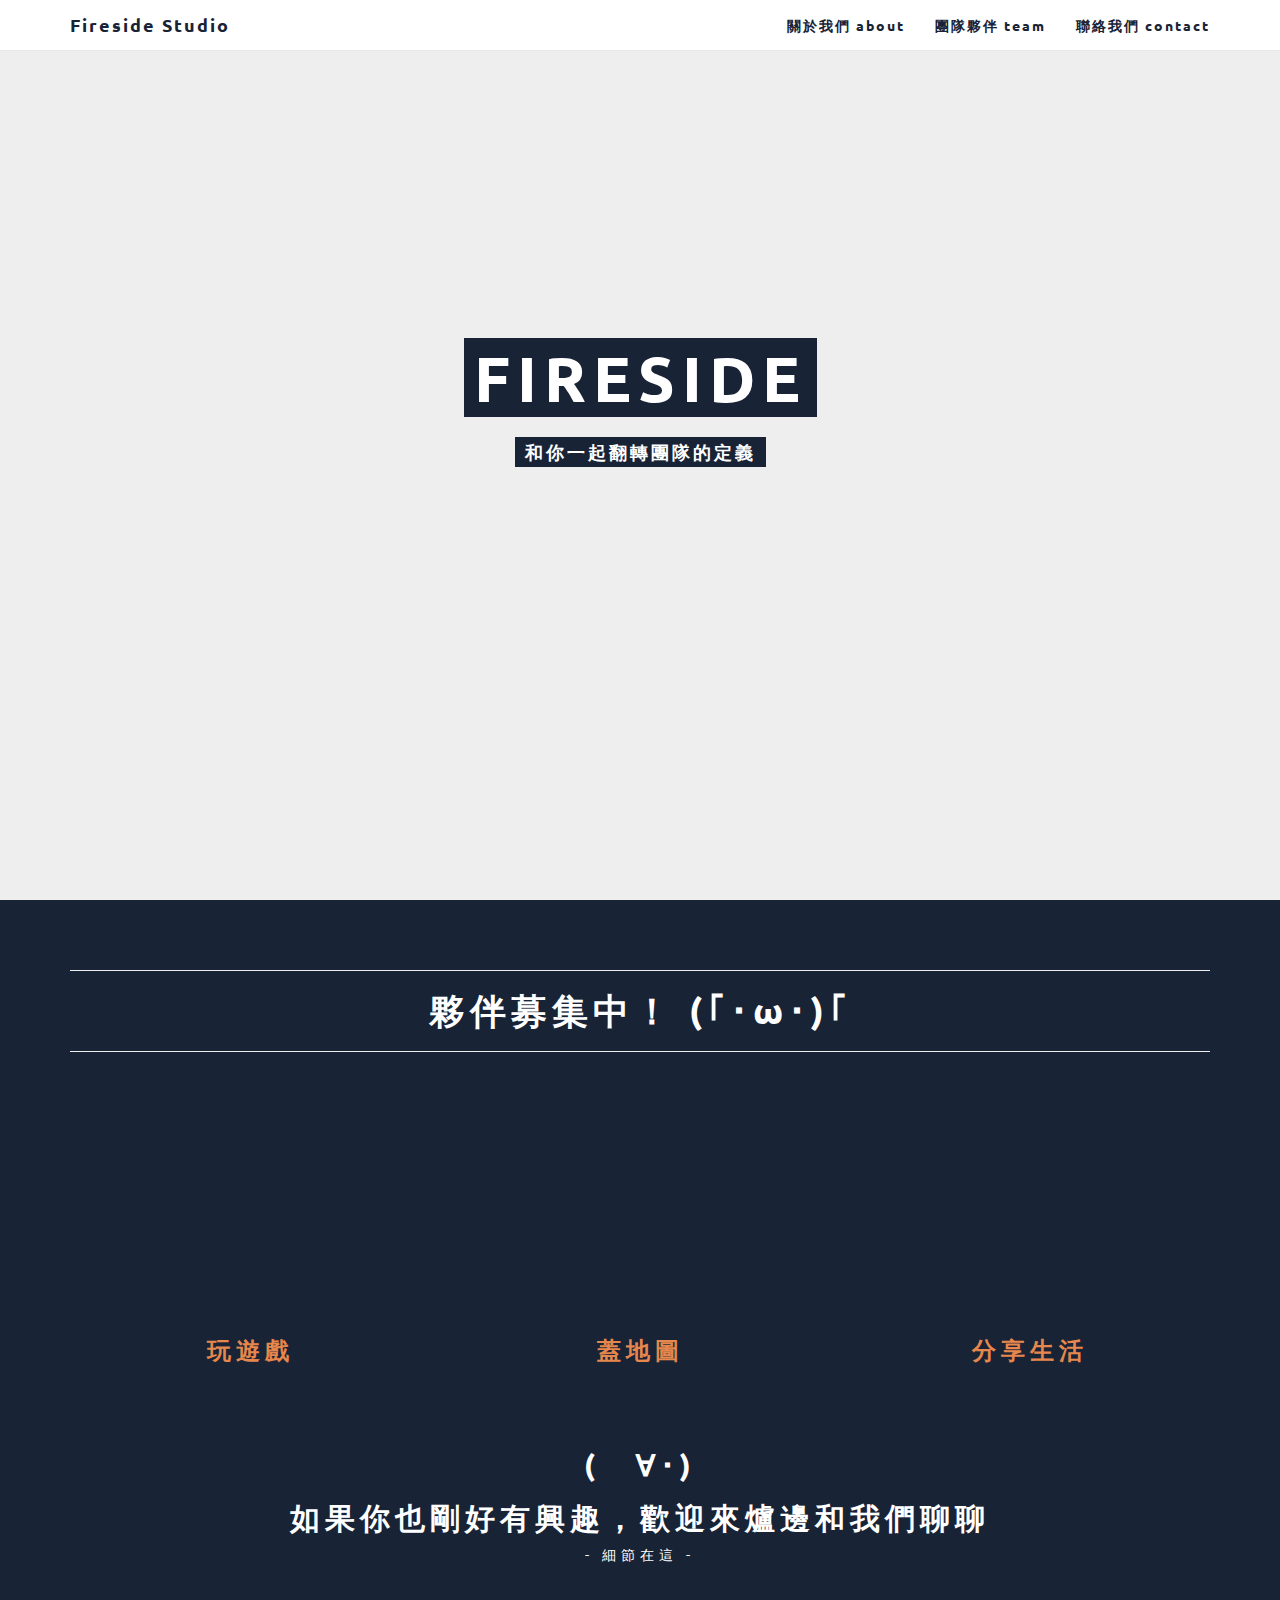
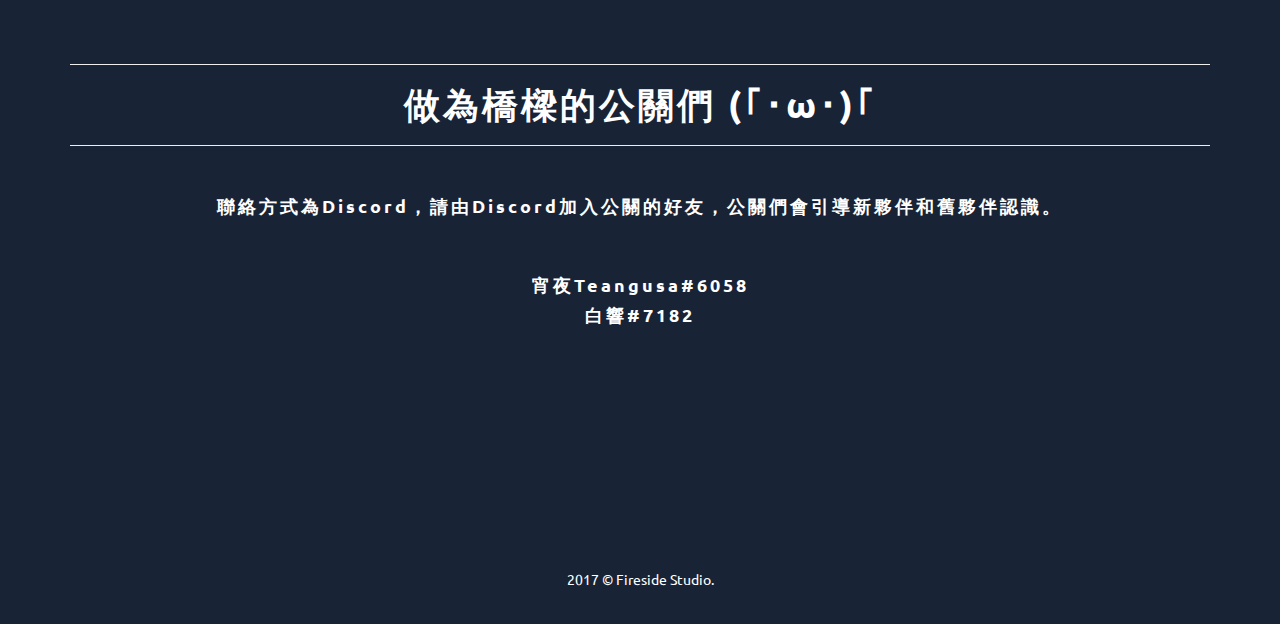
==== index.html @ d468f439 "Add files via upload" ====
<!DOCTYPE html>
<html lang="en"></html>
<head>
  <meta charset="UTF-8"/>
  <title>爐邊工作室 Fireside</title>
  <meta name="Keywords" content="minecraft, 火爐, 爐邊, 爐邊工作室, 地圖, 實況團, 招生"/>
  <link rel="stylesheet" href="https://maxcdn.bootstrapcdn.com/bootstrap/3.3.7/css/bootstrap.min.css" integrity="sha384-BVYiiSIFeK1dGmJRAkycuHAHRg32OmUcww7on3RYdg4Va+PmSTsz/K68vbdEjh4u" crossorigin="anonymous"/>
  <link rel="stylesheet" href="https://maxcdn.bootstrapcdn.com/bootstrap/3.3.7/css/bootstrap-theme.min.css" integrity="sha384-rHyoN1iRsVXV4nD0JutlnGaslCJuC7uwjduW9SVrLvRYooPp2bWYgmgJQIXwl/Sp" crossorigin="anonymous"/>
  <link rel="stylesheet" href="https://fonts.googleapis.com/css?family=Ubuntu"/>
  <link rel="stylesheet" href="https://fonts.googleapis.com/earlyaccess/notosanstc.css"/>
  <link rel="stylesheet" href="css/main.css"/>
  <link rel="stylesheet" href="java/java.js"/>
</head>
<body>
  <nav class="navbar navbar-default navbar-fixed-top navbar-top">
    <div class="container">
      <div class="navbar-header"><a class="navbar-brand" href="index.html">Fireside Studio</a></div>
      <div class="navbar-collapse collapse">
        <div class="nav navbar-nav navbar-right">
          <li><a href="about.html">關於我們 about</a></li>
          <li><a href="team.html">團隊夥伴 team</a></li>
          <li><a href="#section_contact">聯絡我們 contact</a></li>
        </div>
      </div>
    </div>
  </nav>
  <header class="jumbotron">
    <div class="container">
      <h1 data-0="transform: translateY(-50px)" data-500="transform: translateY(100px)">FIRESIDE</h1><br/>
      <h4>和你一起翻轉團隊的定義</h4>
    </div>
  </header>
  <section id="section_contact">
    <div class="container">
      <div class="row">
        <div class="col-sm-12" data-bottom-top="transform: translateY(-50px);opacity: 0" data-center="transform: translateY(0px);opacity: 1">
          <hr/>
          <h1>夥伴募集中！ (｢･ω･)｢</h1>
          <hr/>
        </div>
        <div class="col-md-4 col-sm-6">
          <div class="img_wrap" data-bottom-top="transform: translateY(-50px);opacity: 0" data-center="transform: translateY(0px);opacity: 1"><img src="http://i.imgur.com/YIKyQvP.png" alt=""/></div>
          <h3 data-bottom-top="transform: translateY(-50px);opacity: 0" data-center="transform: translateY(0px);opacity: 1">玩遊戲</h3>
        </div>
        <div class="col-md-4 col-sm-6">
          <div class="img_wrap" data-bottom-top="transform: translateY(-50px);opacity: 0" data-center="transform: translateY(0px);opacity: 1"><img src="http://i.imgur.com/siMS05v.png" alt=""/></div>
          <h3 data-bottom-top="transform: translateY(-50px);opacity: 0" data-center="transform: translateY(0px);opacity: 1">蓋地圖</h3>
        </div>
        <div class="col-md-4 col-sm-6">
          <div class="img_wrap" data-bottom-top="transform: translateY(-50px);opacity: 0" data-center="transform: translateY(0px);opacity: 1"><img src="http://i.imgur.com/56vLKC0.png" alt=""/></div>
          <h3 data-bottom-top="transform: translateY(-50px);opacity: 0" data-center="transform: translateY(0px);opacity: 1">分享生活</h3>
        </div>
      </div>
      <div class="ppppp">
        <h2>(ゝ∀･)</h2>
        <h2>如果你也剛好有興趣，歡迎來爐邊和我們聊聊</h2><a href="about.html" style="color:white;">- 細節在這 -</a>
      </div>
    </div>
  </section>
  <header class="contact">
    <div class="container">
      <div class="row">
        <div class="col-sm-12" data-bottom-top="transform: translateY(-50px);opacity: 0" data-center="transform: translateY(0px);opacity: 1">
          <hr/>
          <h1>做為橋樑的公關們 (｢･ω･)｢</h1>
          <hr/><br/>
          <h4>聯絡方式為Discord，請由Discord加入公關的好友，公關們會引導新夥伴和舊夥伴認識。</h4><br/><br/>
          <h4>宵夜Teangusa#6058</h4>
          <h4>白響#7182</h4>
        </div>
      </div>
    </div>
  </header>
  <div class="CC">
    <p>2017 © Fireside Studio.</p>
  </div>
</body>
---- css/main.css ----
@charset "UTF-8";
* {
  font-family: Ubuntu,Noto Sans TC,微軟正黑體; }

html {
  height: 100%; }

body {
  height: 100%; }

h1, h2, h3, h4, h5, h6, .h1, .h2, .h3, .h4, .h5, .h6 {
  font-weight: bold; }

nav.navbar {
  -webkit-transition: 0.5s;
  -o-transition: 0.5s;
  transition: 0.5s; }

nav.navbar.navbar-default.navbar-fixed-top.navbar-top {
  font-weight: bold;
  background: white;
  letter-spacing: 2px; }
  nav.navbar.navbar-default.navbar-fixed-top.navbar-top a {
    color: #182336;
    -webkit-transition: 0.5s;
    -o-transition: 0.5s;
    transition: 0.5s; }
    nav.navbar.navbar-default.navbar-fixed-top.navbar-top a:hover {
      color: #E6874D; }

header.jumbotron {
  height: 100%;
  text-align: center;
  background-image: url(http://i.imgur.com/vgEgAeV.jpg);
  background-size: cover;
  background-position: center -80px;
  background-attachment: fixed;
  margin-bottom: 0px;
  letter-spacing: 3px; }
  header.jumbotron .container {
    color: white;
    padding: 270px 0px; }
  header.jumbotron h1 {
    background: #182336;
    display: inline-block;
    padding: 5px 10px;
    letter-spacing: 7px;
    -webkit-transition: 0.3s;
    -o-transition: 0.3s;
    transition: 0.3s; }
    header.jumbotron h1:hover {
      color: #E6874D; }
  header.jumbotron h4 {
    font-weight: bold;
    background: #182336;
    display: inline-block;
    padding: 5px 10px;
    -webkit-transition: 0.3s;
    -o-transition: 0.3s;
    transition: 0.3s; }
    header.jumbotron h4:hover {
      color: #E6874D; }

section {
  padding: 50px 0px;
  color: white;
  letter-spacing: 5px;
  background: #182336; }
  section h3 {
    text-align: center;
    margin-top: 35px;
    margin-bottom: 35px;
    color: #E6874D; }
  section h2 {
    text-align: center; }
  section h1 {
    text-align: center; }

section#section_ask {
  background-color: #E6874D; }
  section#section_ask .col-sm-5.img {
    background-image: url(https://www.booklife.com.tw/upload_files/booklife/website/g0200021%20-c2.jpg);
    height: 350px;
    mix-blend-mode: multiply; }
  section#section_ask h2 {
    margin-top: 130px;
    padding: 0px 20px; }

section#section_contact img {
  padding: 60px 30px;
  width: 200px;
  -webkit-transition: 0.5s;
  -o-transition: 0.5s;
  transition: 0.5s;
  text-align: center; }
  section#section_contact img:hover {
    width: 230px; }

section#section_contact .img_wrap {
  height: 230px;
  text-align: center;
  -webkit-transition: 0.5s;
  -o-transition: 0.5s;
  transition: 0.5s; }

header.contact {
  color: white;
  letter-spacing: 3px; }

.ppppp {
  text-align: center;
  padding: 30px 0px;
  letter-spacing: 5px; }

.contact {
  height: 500px;
  background: #182336;
  text-align: center; }

.CC {
  background: #182336;
  padding: 25px;
  text-align: center;
  color: white; }
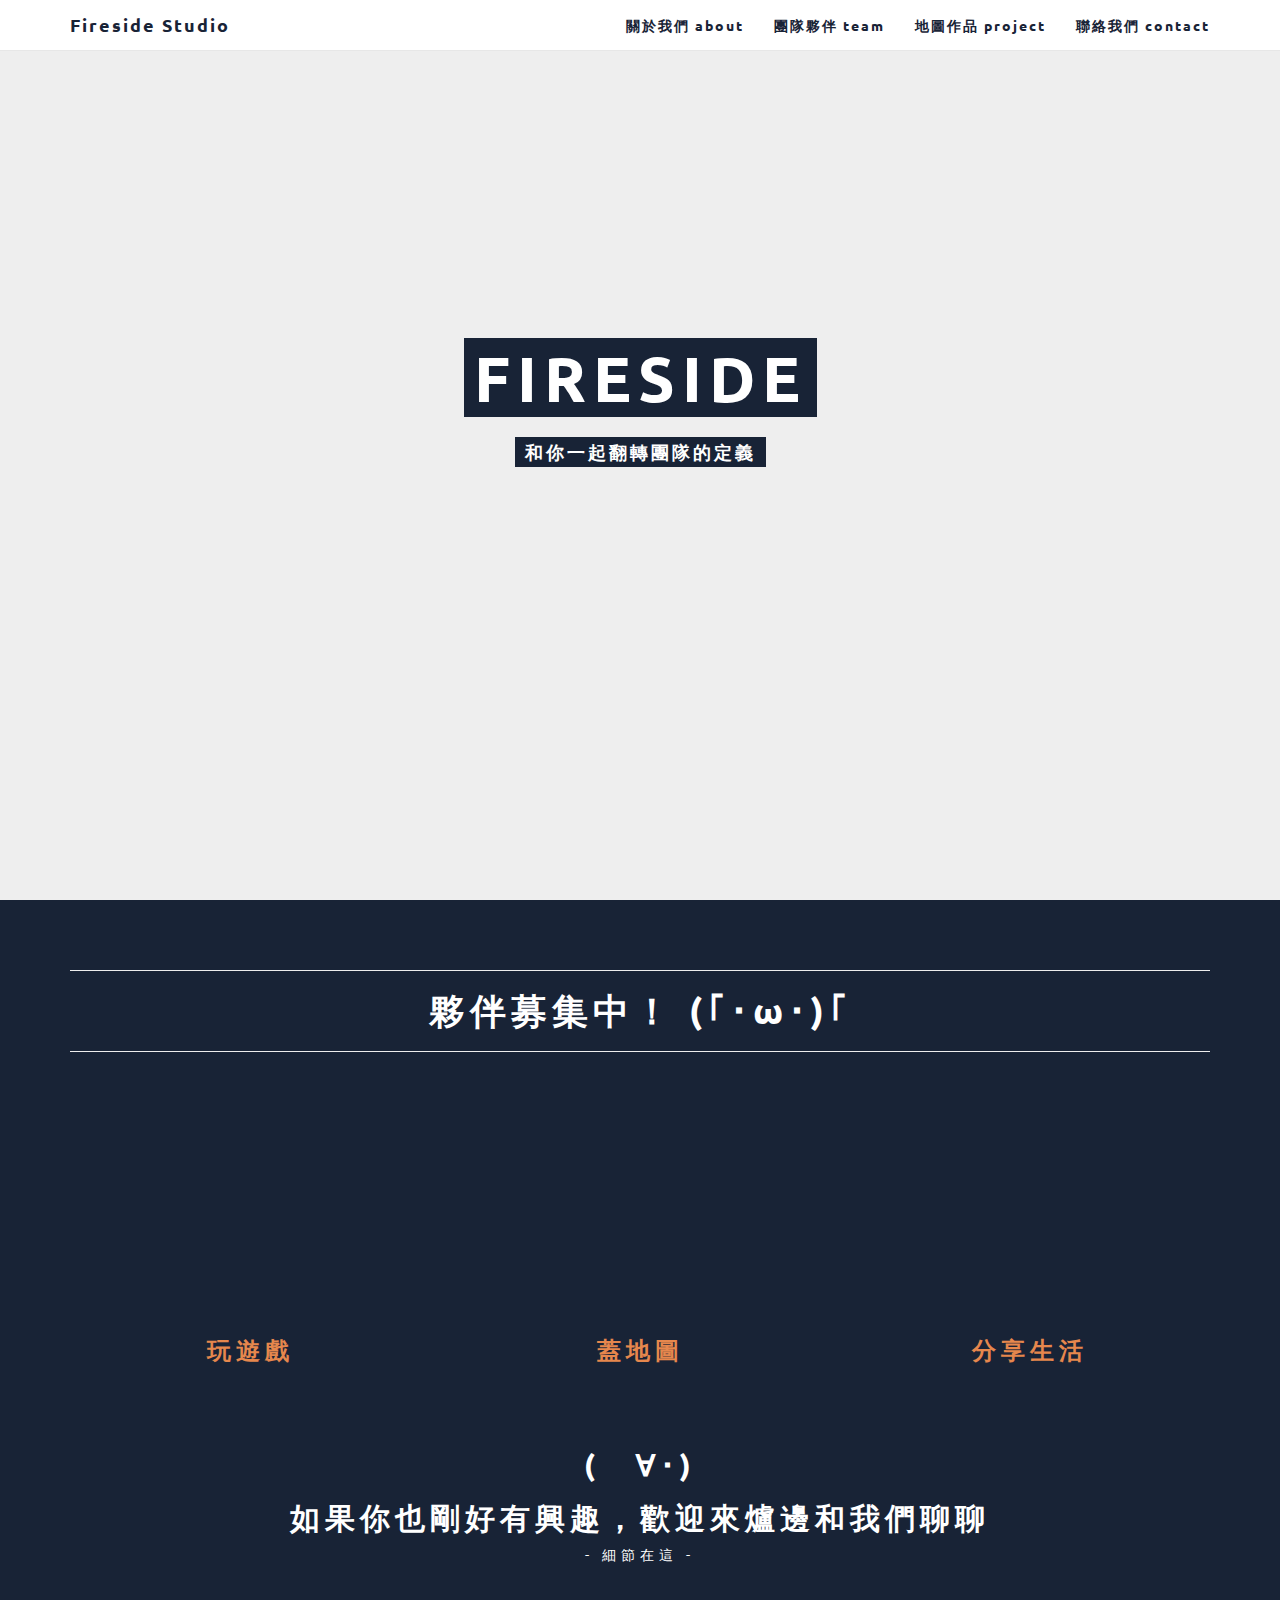
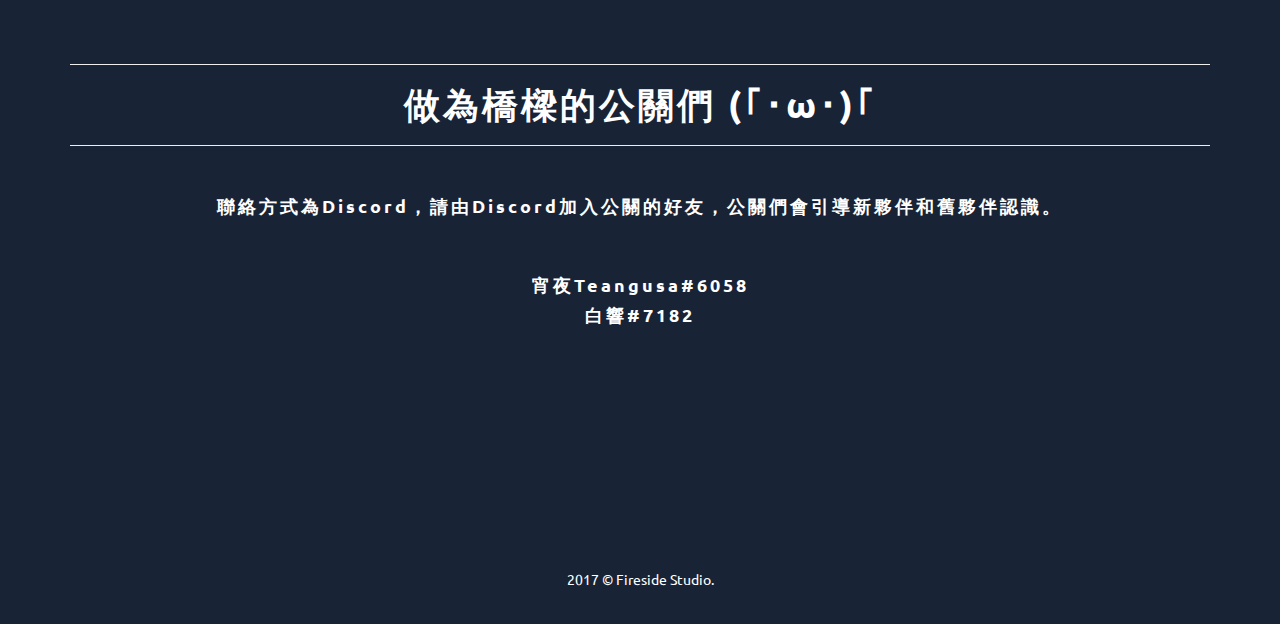
==== commit 0fa4090a: "Add files via upload" ====
--- a/index.html
+++ b/index.html
@@ -19,7 +19,8 @@
         <div class="nav navbar-nav navbar-right">
           <li><a href="about.html">關於我們 about</a></li>
           <li><a href="team.html">團隊夥伴 team</a></li>
-          <li><a href="#section_contact">聯絡我們 contact</a></li>
+          <li><a href="project.html">地圖作品 project</a></li>
+          <li><a href="https://www.facebook.com/FiresideStudiooo/?fref=ts" target="_blank">聯絡我們 contact</a></li>
         </div>
       </div>
     </div>
--- a/css/main.css
+++ b/css/main.css
@@ -32,7 +32,8 @@
   height: 100%;
   text-align: center;
   background-image: url(http://i.imgur.com/vgEgAeV.jpg);
-  background-size: cover;
+  background-size: auto 115%;
+  background-repeat: no-repeat;
   background-position: center -80px;
   background-attachment: fixed;
   margin-bottom: 0px;
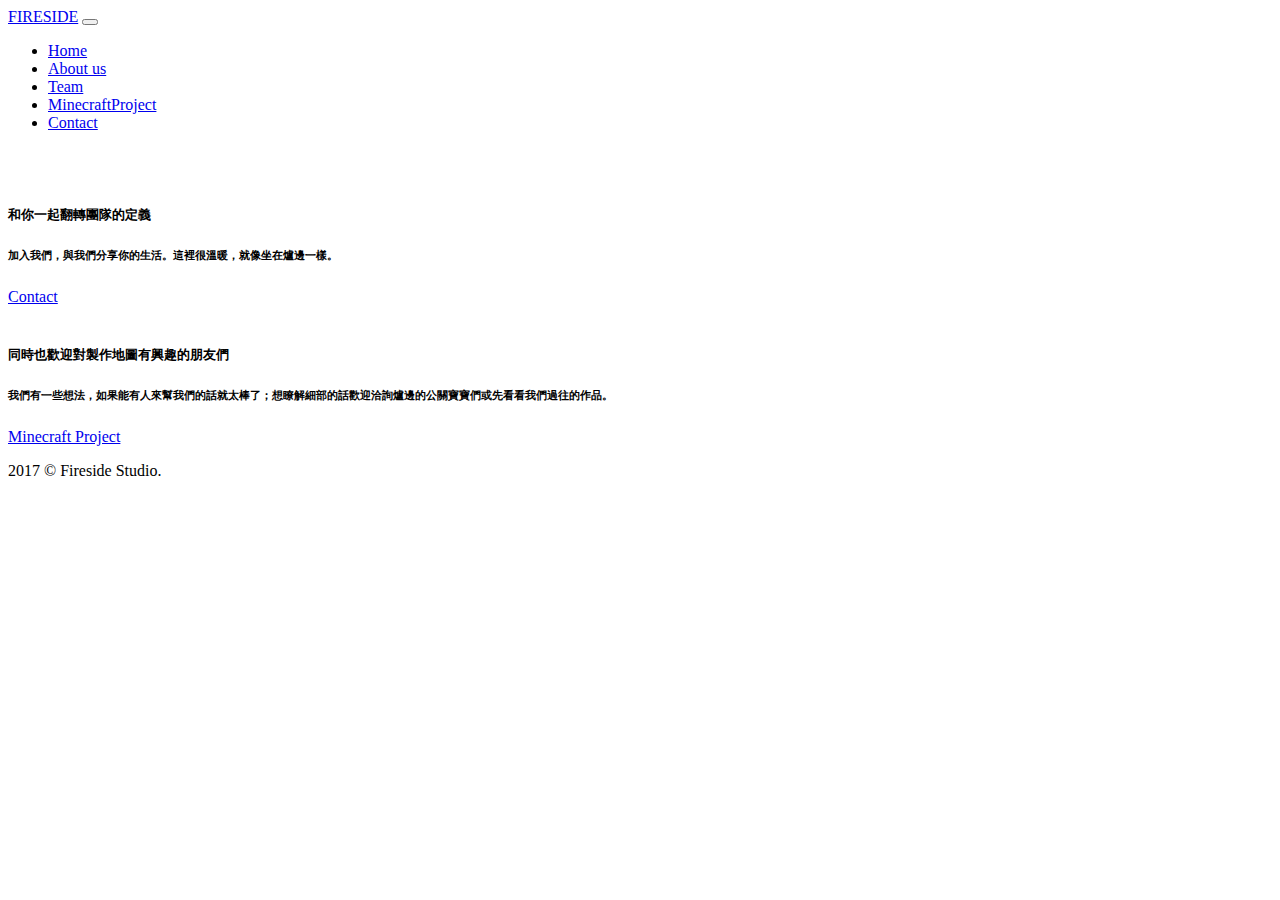
==== commit 21ef15f4: "Add files via upload" ====
--- a/index.html
+++ b/index.html
@@ -1,78 +1,73 @@
 <!DOCTYPE html>
 <html lang="en"></html>
-<head>
-  <meta charset="UTF-8"/>
-  <title>爐邊工作室 Fireside</title>
-  <meta name="Keywords" content="minecraft, 火爐, 爐邊, 爐邊工作室, 地圖, 實況團, 招生"/>
-  <link rel="stylesheet" href="https://maxcdn.bootstrapcdn.com/bootstrap/3.3.7/css/bootstrap.min.css" integrity="sha384-BVYiiSIFeK1dGmJRAkycuHAHRg32OmUcww7on3RYdg4Va+PmSTsz/K68vbdEjh4u" crossorigin="anonymous"/>
-  <link rel="stylesheet" href="https://maxcdn.bootstrapcdn.com/bootstrap/3.3.7/css/bootstrap-theme.min.css" integrity="sha384-rHyoN1iRsVXV4nD0JutlnGaslCJuC7uwjduW9SVrLvRYooPp2bWYgmgJQIXwl/Sp" crossorigin="anonymous"/>
-  <link rel="stylesheet" href="https://fonts.googleapis.com/css?family=Ubuntu"/>
-  <link rel="stylesheet" href="https://fonts.googleapis.com/earlyaccess/notosanstc.css"/>
-  <link rel="stylesheet" href="css/main.css"/>
-  <link rel="stylesheet" href="java/java.js"/>
-</head>
+<head></head><!-- Global Site Tag (gtag.js) - Google Analytics -->
+<script async="" src="https://www.googletagmanager.com/gtag/js?id=UA-107278262-1"></script>
+<script>
+  window.dataLayer = window.dataLayer || [];
+  function gtag(){dataLayer.push(arguments)};
+  gtag('js', new Date());
+  gtag('config', 'UA-107278262-1');
+</script>
+<meta charset="UTF-8"/>
+<meta name="viewport" content="width=device-width, initial-scale=1, shrink-to-fit=no"/>
+<meta name="description" content=""/>
+<meta name="author" content=""/>
+<title>Fireside</title>
+<meta name="Keywords" content="minecraft, 火爐, 爐邊, 爐邊工作室, 地圖, 實況團, 招生"/>
+<link rel="stylesheet" href="https://maxcdn.bootstrapcdn.com/bootstrap/4.0.0-beta/css/bootstrap.min.css" integrity="sha384-/Y6pD6FV/Vv2HJnA6t+vslU6fwYXjCFtcEpHbNJ0lyAFsXTsjBbfaDjzALeQsN6M" crossorigin="anonymous"/>
+<link href="vendor/bootstrap/css/bootstrap.min.css" rel="stylesheet"/>
+<script src="https://ajax.googleapis.com/ajax/libs/jquery/1.11.1/jquery.min.js"></script>
+<script src="https://maxcdn.bootstrapcdn.com/bootstrap/4.0.0-beta/js/bootstrap.min.js" integrity="sha384-h0AbiXch4ZDo7tp9hKZ4TsHbi047NrKGLO3SEJAg45jXxnGIfYzk4Si90RDIqNm1" crossorigin="anonymous"></script>
+<link rel="stylesheet" href="https://fonts.googleapis.com/css?family=Ubuntu"/>
+<link rel="stylesheet" href="https://fonts.googleapis.com/earlyaccess/notosanstc.css"/>
+<link rel="stylesheet" href="css/main.css"/>
 <body>
-  <nav class="navbar navbar-default navbar-fixed-top navbar-top">
+  <div class="nav navbar navbar-expand-lg navbar-light bg-faded py-lg-4">
+    <div class="container"><a class="navbar-brand text-uppercase text-expanded font-weight-bold d-lg-none" href="index.html">FIRESIDE</a>
+      <button class="navbar-toggler" type="button" data-toggle="collapse" data-target="#navbarResponsive" aria-controls="navbarResponsive" aria-expanded="false" aria-label="Toggle navigation"><span class="navbar-toggler-icon"></span></button>
+      <div class="collapse navbar-collapse" id="navbarResponsive">
+        <ul class="navbar-nav mx-auto">
+          <li class="nav-item active px-lg-4"><a class="nav-link text-uppercase text-expanded" href="index.html">Home<span class="sr-only" current="current"></span></a></li>
+          <li class="nav-item px-lg-4"><a class="nav-link text-uppercase text-expanded" href="About.html">About us</a></li>
+          <li class="nav-item px-lg-4"><a class="nav-link text-uppercase text-expanded" href="Team.html">Team</a></li>
+          <li class="nav-item px-lg-4"><a class="nav-link text-uppercase text-expanded" href="MinecraftProject.html">MinecraftProject</a></li>
+          <li class="nav-item px-lg-4"><a class="nav-link text-uppercase text-expanded" href="Contact.html">Contact</a></li>
+        </ul>
+      </div>
+    </div>
+  </div>
+  <div class="logo">
     <div class="container">
-      <div class="navbar-header"><a class="navbar-brand" href="index.html">Fireside Studio</a></div>
-      <div class="navbar-collapse collapse">
-        <div class="nav navbar-nav navbar-right">
-          <li><a href="about.html">關於我們 about</a></li>
-          <li><a href="team.html">團隊夥伴 team</a></li>
-          <li><a href="project.html">地圖作品 project</a></li>
-          <li><a href="https://www.facebook.com/FiresideStudiooo/?fref=ts" target="_blank">聯絡我們 contact</a></li>
+      <div class="row">
+        <div class="col-sm-12">
+          <div class="img_wrap" data-bottom-top="transform: translateY(-50px);opacity: 0" data-center="transform: translateY(0px);opacity: 5"><img src="https://i.imgur.com/DTDwDyj.png" alt=""/></div>
         </div>
       </div>
     </div>
-  </nav>
-  <header class="jumbotron">
-    <div class="container">
-      <h1 data-0="transform: translateY(-50px)" data-500="transform: translateY(100px)">FIRESIDE</h1><br/>
-      <h4>和你一起翻轉團隊的定義</h4>
-    </div>
-  </header>
-  <section id="section_contact">
+  </div>
+  <section id="section_cover01">
     <div class="container">
       <div class="row">
-        <div class="col-sm-12" data-bottom-top="transform: translateY(-50px);opacity: 0" data-center="transform: translateY(0px);opacity: 1">
-          <hr/>
-          <h1>夥伴募集中！ (｢･ω･)｢</h1>
-          <hr/>
+        <div class="col-sm-12">
+          <div class="img_wrap" data-bottom-top="transform: translateY(-50px);opacity: 0" data-center="transform: translateY(0px);opacity: 5"><img src="https://i.imgur.com/VnkKVCE.jpg" alt=""/></div>
+          <h5>和你一起翻轉團隊的定義</h5>
+          <h6>加入我們，與我們分享你的生活。這裡很溫暖，就像坐在爐邊一樣。</h6><a class="btn btn-basic" href="Contact.html" role="button" target="_blank">Contact</a>
         </div>
-        <div class="col-md-4 col-sm-6">
-          <div class="img_wrap" data-bottom-top="transform: translateY(-50px);opacity: 0" data-center="transform: translateY(0px);opacity: 1"><img src="http://i.imgur.com/YIKyQvP.png" alt=""/></div>
-          <h3 data-bottom-top="transform: translateY(-50px);opacity: 0" data-center="transform: translateY(0px);opacity: 1">玩遊戲</h3>
-        </div>
-        <div class="col-md-4 col-sm-6">
-          <div class="img_wrap" data-bottom-top="transform: translateY(-50px);opacity: 0" data-center="transform: translateY(0px);opacity: 1"><img src="http://i.imgur.com/siMS05v.png" alt=""/></div>
-          <h3 data-bottom-top="transform: translateY(-50px);opacity: 0" data-center="transform: translateY(0px);opacity: 1">蓋地圖</h3>
-        </div>
-        <div class="col-md-4 col-sm-6">
-          <div class="img_wrap" data-bottom-top="transform: translateY(-50px);opacity: 0" data-center="transform: translateY(0px);opacity: 1"><img src="http://i.imgur.com/56vLKC0.png" alt=""/></div>
-          <h3 data-bottom-top="transform: translateY(-50px);opacity: 0" data-center="transform: translateY(0px);opacity: 1">分享生活</h3>
-        </div>
-      </div>
-      <div class="ppppp">
-        <h2>(ゝ∀･)</h2>
-        <h2>如果你也剛好有興趣，歡迎來爐邊和我們聊聊</h2><a href="about.html" style="color:white;">- 細節在這 -</a>
       </div>
     </div>
   </section>
-  <header class="contact">
+  <section id="section_cover01">
     <div class="container">
       <div class="row">
-        <div class="col-sm-12" data-bottom-top="transform: translateY(-50px);opacity: 0" data-center="transform: translateY(0px);opacity: 1">
-          <hr/>
-          <h1>做為橋樑的公關們 (｢･ω･)｢</h1>
-          <hr/><br/>
-          <h4>聯絡方式為Discord，請由Discord加入公關的好友，公關們會引導新夥伴和舊夥伴認識。</h4><br/><br/>
-          <h4>宵夜Teangusa#6058</h4>
-          <h4>白響#7182</h4>
+        <div class="col-sm-12">
+          <div class="img_wrap" data-bottom-top="transform: translateY(-50px);opacity: 0" data-center="transform: translateY(0px);opacity: 5"><img src="https://i.imgur.com/knkFoUR.jpg" alt=""/></div>
+          <h5>同時也歡迎對製作地圖有興趣的朋友們</h5>
+          <h6>我們有一些想法，如果能有人來幫我們的話就太棒了；想瞭解細部的話歡迎洽詢爐邊的公關寶寶們或先看看我們過往的作品。</h6><a class="btn btn-basic" href="#" role="button" target="_blank">Minecraft Project</a>
         </div>
       </div>
     </div>
-  </header>
-  <div class="CC">
+  </section>
+  <div class="copyright">
     <p>2017 © Fireside Studio.</p>
   </div>
 </body>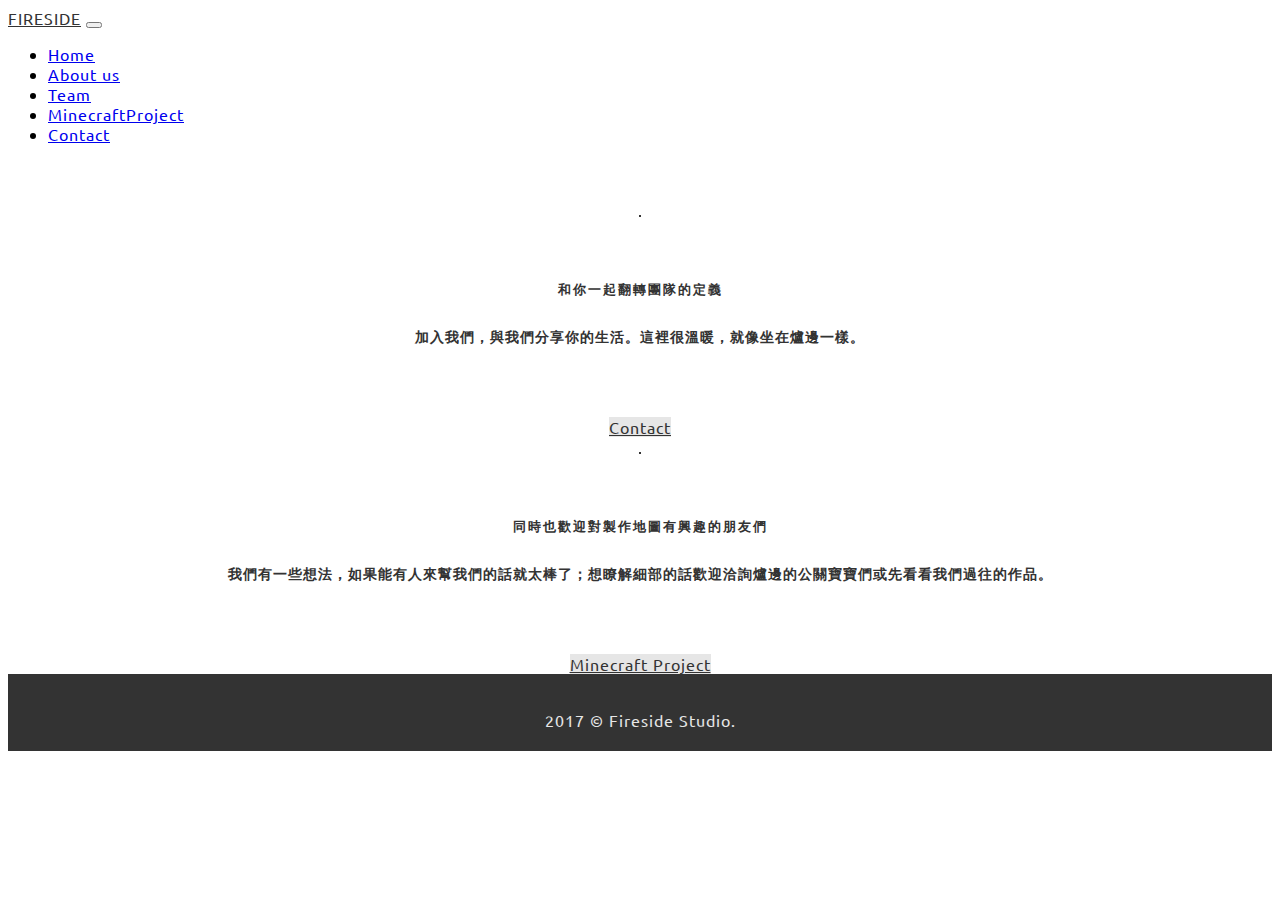
==== commit 4c2bf7a5: "Add files via upload" ====
--- a/index.html
+++ b/index.html
@@ -28,10 +28,10 @@
       <div class="collapse navbar-collapse" id="navbarResponsive">
         <ul class="navbar-nav mx-auto">
           <li class="nav-item active px-lg-4"><a class="nav-link text-uppercase text-expanded" href="index.html">Home<span class="sr-only" current="current"></span></a></li>
-          <li class="nav-item px-lg-4"><a class="nav-link text-uppercase text-expanded" href="About.html">About us</a></li>
-          <li class="nav-item px-lg-4"><a class="nav-link text-uppercase text-expanded" href="Team.html">Team</a></li>
-          <li class="nav-item px-lg-4"><a class="nav-link text-uppercase text-expanded" href="MinecraftProject.html">MinecraftProject</a></li>
-          <li class="nav-item px-lg-4"><a class="nav-link text-uppercase text-expanded" href="Contact.html">Contact</a></li>
+          <li class="nav-item px-lg-4"><a class="nav-link text-uppercase text-expanded" href="about.html">About us</a></li>
+          <li class="nav-item px-lg-4"><a class="nav-link text-uppercase text-expanded" href="team.html">Team</a></li>
+          <li class="nav-item px-lg-4"><a class="nav-link text-uppercase text-expanded" href="minecraftProject.html">MinecraftProject</a></li>
+          <li class="nav-item px-lg-4"><a class="nav-link text-uppercase text-expanded" href="contact.html">Contact</a></li>
         </ul>
       </div>
     </div>
@@ -51,7 +51,7 @@
         <div class="col-sm-12">
           <div class="img_wrap" data-bottom-top="transform: translateY(-50px);opacity: 0" data-center="transform: translateY(0px);opacity: 5"><img src="https://i.imgur.com/VnkKVCE.jpg" alt=""/></div>
           <h5>和你一起翻轉團隊的定義</h5>
-          <h6>加入我們，與我們分享你的生活。這裡很溫暖，就像坐在爐邊一樣。</h6><a class="btn btn-basic" href="Contact.html" role="button" target="_blank">Contact</a>
+          <h6>加入我們，與我們分享你的生活。這裡很溫暖，就像坐在爐邊一樣。</h6><a class="btn btn-basic" href="contact.html" role="button" target="_blank">Contact</a>
         </div>
       </div>
     </div>
@@ -62,7 +62,7 @@
         <div class="col-sm-12">
           <div class="img_wrap" data-bottom-top="transform: translateY(-50px);opacity: 0" data-center="transform: translateY(0px);opacity: 5"><img src="https://i.imgur.com/knkFoUR.jpg" alt=""/></div>
           <h5>同時也歡迎對製作地圖有興趣的朋友們</h5>
-          <h6>我們有一些想法，如果能有人來幫我們的話就太棒了；想瞭解細部的話歡迎洽詢爐邊的公關寶寶們或先看看我們過往的作品。</h6><a class="btn btn-basic" href="#" role="button" target="_blank">Minecraft Project</a>
+          <h6>我們有一些想法，如果能有人來幫我們的話就太棒了；想瞭解細部的話歡迎洽詢爐邊的公關寶寶們或先看看我們過往的作品。</h6><a class="btn btn-basic" href="minecraftProject.html" role="button" target="_blank">Minecraft Project</a>
         </div>
       </div>
     </div>
--- a/css/main.css
+++ b/css/main.css
@@ -0,0 +1,43 @@
+@charset "UTF-8";
+* {
+  font-family: Ubuntu,Noto Sans TC,微軟正黑體;
+  letter-spacing: 1px; }
+
+.nav .container .navbar-brand {
+  color: #333; }
+
+.logo {
+  background-color: #fff;
+  text-align: center;
+  margin: 0px 0px 20px 0px; }
+  .logo img {
+    min-width: 200px;
+    width: 20%; }
+
+section {
+  text-align: center;
+  color: #333; }
+  section img {
+    border: solid 1px #333;
+    max-width: 1080px;
+    width: 90%; }
+  section h5 {
+    margin: 60px 60px 0px 60px;
+    letter-spacing: 2px; }
+  section h6 {
+    font-family: 微軟正黑體;
+    margin: 30px 55px 70px 55px;
+    font-size: 14px; }
+  section a {
+    color: #333;
+    background-color: #e6e6e6;
+    margin: 0px 0px 50px 0px; }
+    section a:hover {
+      color: #e6e6e6;
+      background-color: #333; }
+
+.copyright {
+  text-align: center;
+  color: #e6e6e6;
+  background-color: #333;
+  padding: 20px 0px 5px 0px; }
